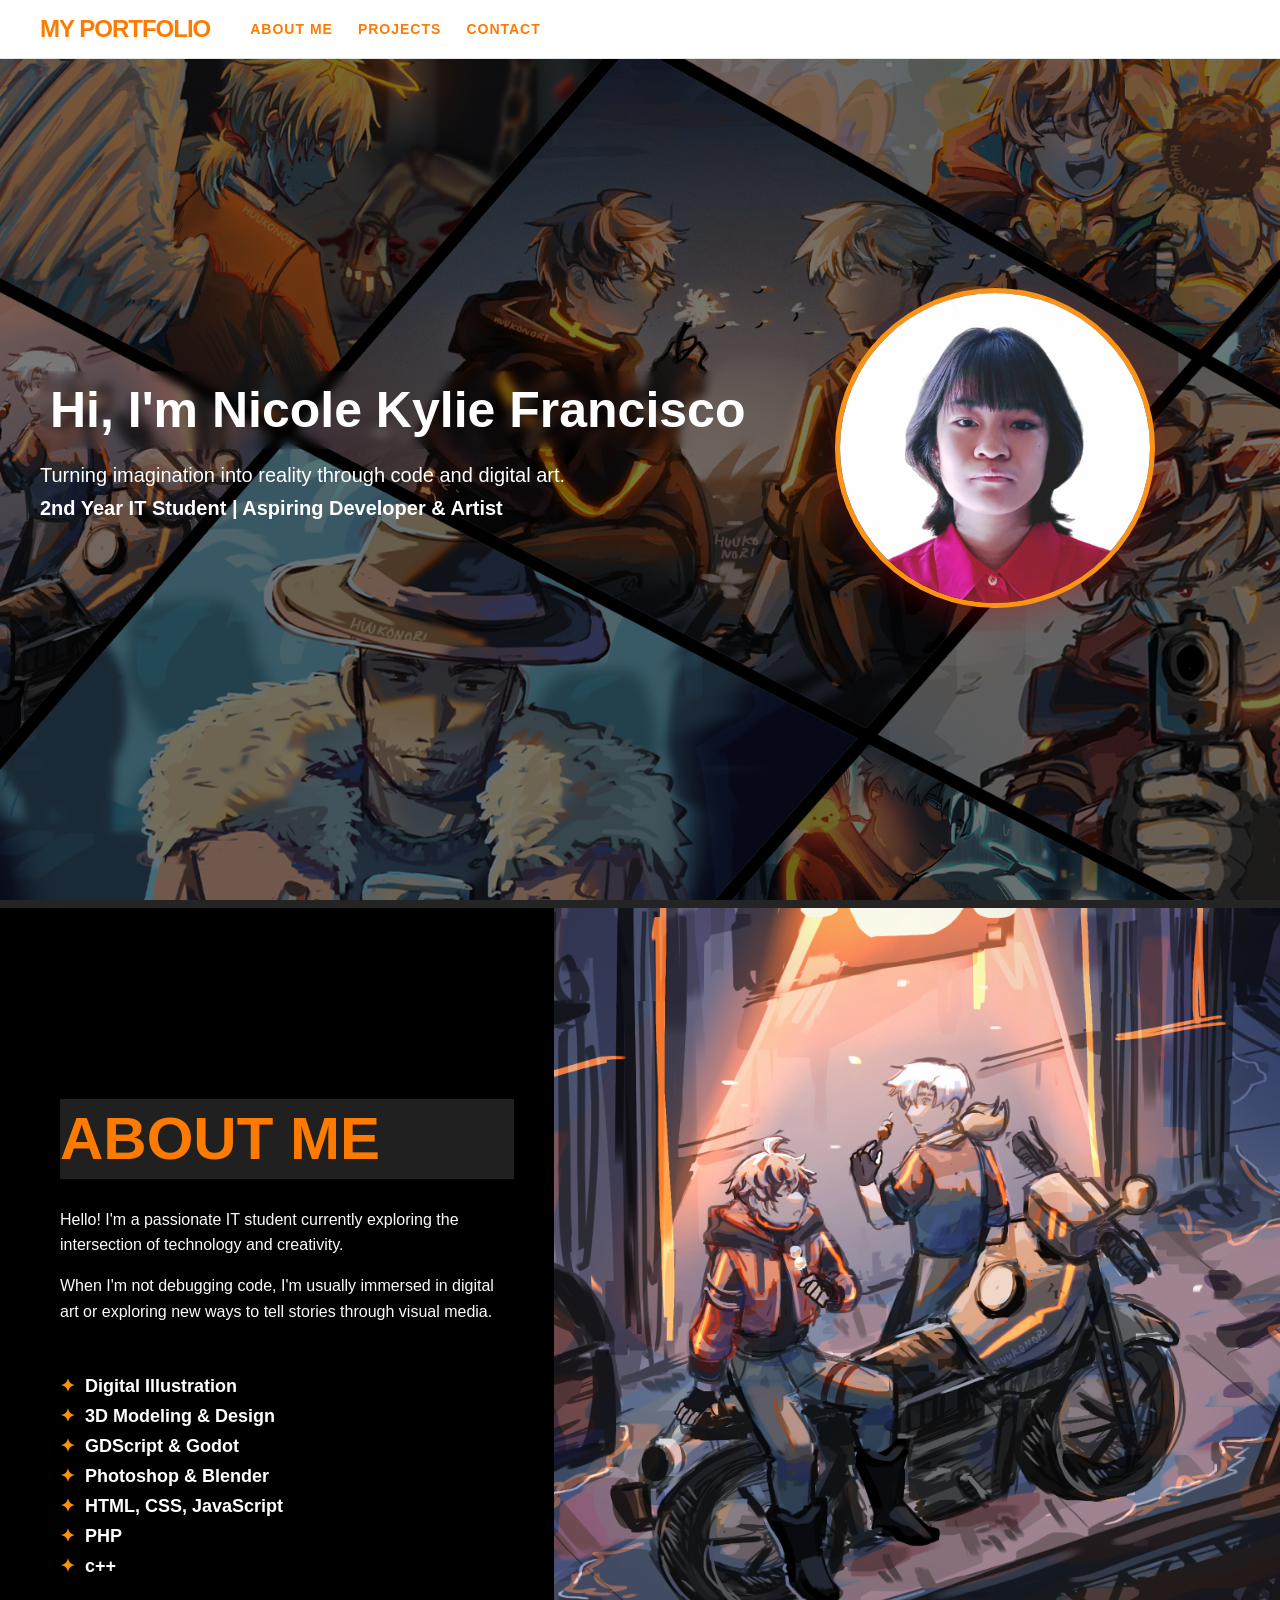
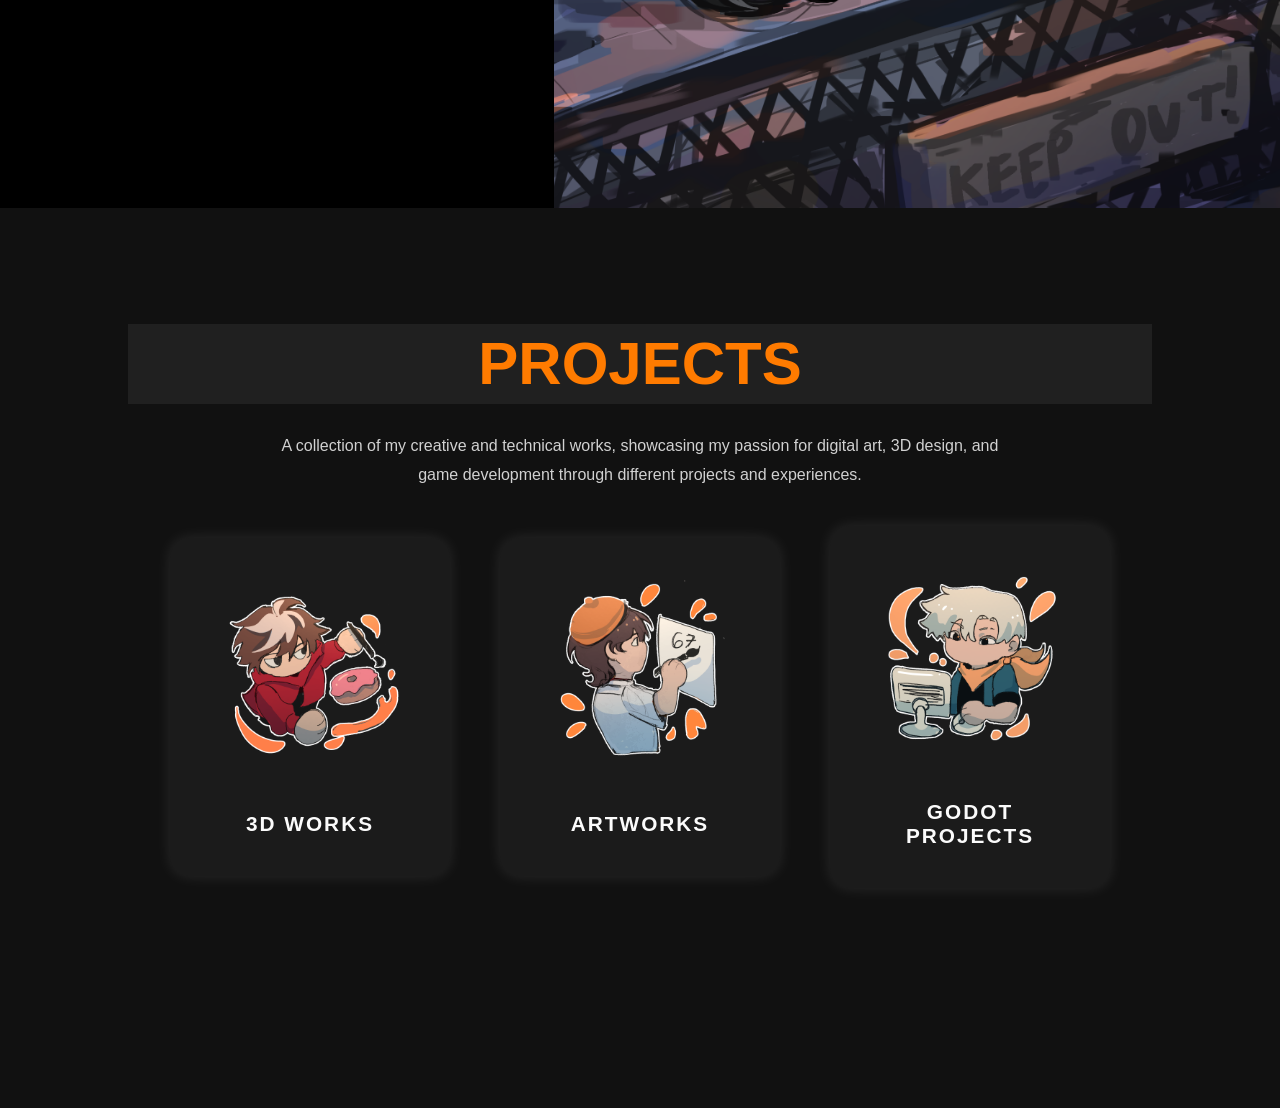
==== index.html @ b6c9aba7 "inital commit" ====
<!DOCTYPE html>
<html lang="en">
<head>
    <meta charset="UTF-8" />
    <meta name="viewport" content="width=device-width, initial-scale=1.0" />
      <link rel="stylesheet" href="design.css">
       <link rel="stylesheet" href="designMobile.css">
      
    <title>Portfolio - Nicole Kylie</title>

   
</head>
<body>

    <!-- Navigation Bar -->
<nav class="navbar">
    <div class="nav-container">
        <div class="logo"><a href = "#hero"> My Portfolio</a></div>

        <ul class="nav-links">
            <li><a href="#about">About Me</a></li>
            <li><a href="#projects">Projects</a></li>
            <li><a href="#contact">Contact</a></li>
        </ul>
    </div>
</nav>
    
    <!-- Hero Section -->
    <section class="full-section hero" id = "hero">
        <div class="container hero-container">
            <div class="hero-text">
                <h1>Hi, I'm Nicole Kylie Francisco</h1>
                <p>Turning imagination into reality through code and digital art.</p>
                <p class="tagline">2nd Year IT Student | Aspiring Developer & Artist</p>
            </div>
            <div class="hero-image">
                <img src="hero section and about me images/me.jpg" alt="Profile Photo">
            </div>
        </div>
    </section>
    <hr>
    <hr>
    <hr>
    <hr>
    

    <!-- About Me Section -->
   <section id="about" class="about-section">
    <div class="about-left">
        <div class="about-content">
            <h1>ABOUT ME</h1>
            <br>

             <div class="bio-text">
                <p>Hello! I'm a passionate IT student currently exploring the intersection of technology and creativity.</p>
                <p>When I'm not debugging code, I'm usually immersed in digital art or exploring new ways to tell stories through visual media.</p>
            </div>
            <br>
            <br>
            <ul class="skills-list">
                <li>Digital Illustration</li>
                <li>3D Modeling & Design</li>
                <li>GDScript & Godot</li>
                <li>Photoshop & Blender</li>
                <li>HTML, CSS, JavaScript</li>
                <li>PHP</li>
                <li>c++</li>
            </ul>
            
           
        </div>
    </div>
    <div class="about-right">
        <!-- Replace with your actual image path -->
        <img src="hero section and about me images/illus.png" alt ="About Me Illustration">
    </div>
</section>

<!-- Projects Section -->
<section id="projects" class="projects-section">
    <br><br>
    <h1 class="projects-title">PROJECTS</h1>
    <br>


     <p class="projects-description">
    A collection of my creative and technical works, showcasing my passion for 
    digital art, 3D design, and game development through different projects and experiences.
    </p>
    <br><br>

   

    <div class="projects-container">

    <a href="3dworks.html" class="project-link" target="_blank">
        <div class="project-card">
            <img src="projects_icon/icon2.png" alt="Illustrations Icon">
            <h3>3D WORKS</h3>
        </div>
    </a>

    <a href="illustrations.html" class="project-link" target="_blank">
        <div class="project-card">
            <img src="projects_icon/icon1.png" alt="3D Works Icon">
            <h3>ARTWORKS</h3>
        </div>
    </a>

    <a href="godotProjects.html" class="project-link" target="_blank">
        <div class="project-card">
            <img src="projects_icon/icon3.png" alt="Godot Projects Icon">
            <h3>GODOT PROJECTS</h3>
        </div>
    </a>

</div>
    </div>
</section>

</body>
</html>
---- design.css ----
*{
            margin: 0;
            padding: 0;
            box-sizing: border-box;
            font-family: Arial, sans-serif;
        }

        html{
            scroll-behavior: smooth;
        }

       body{
    opacity: 0;
    animation: pageFade 1.5s ease forwards;
    }

        @keyframes pageFade{
            from{
                opacity: 0;
            }

            to{
                opacity: 1;
            }
}
    


        hr{
            height: 2px;
            border: none;
            background-color: rgb(36, 36, 36);
        }


        /* Shared Section Styles */
        .full-section {
    min-height: 100vh; /* Changed from height: 100vh */
    display: flex;
    justify-content: center;
    align-items: center;
    padding: 80px 40px; /* Increased top/bottom padding */
}

        .container {
            display: flex;
            align-items: center;
            gap: 80px; /* Increased gap for better spacing */
            max-width: 1200px;
            width: 100%;
        }

        /* Hero Specific */
        .hero {
            background-image: url('hero\ section\ and\ about\ me\ images/COLLAGE.png');
            background-size: cover;
            background-position: center;
            background-repeat: no-repeat;
        }

        .hero-text h1 {
            font-size: 50px;
            margin-bottom: 15px;
            padding: 10px;
            border-radius: 10px;
            backdrop-filter: blur(5px);
            display: inline-block;
            color: #ffffff;
        }

        .hero-text p {
            font-size: 20px;
            margin-bottom: 10px;
            color: #ffffff;
        }

        .tagline {
            font-weight: bold;
            color: #ffffff;
        }

        .hero-image img {
            width: 320px;
            height: 320px;
            border-radius: 50%;
            object-fit: cover;
            border: 5px solid #fb9416; /* Changed from white to red */
            box-shadow: 0 10px 30px rgba(206, 12, 12, 0.3); /* Optional: added a slight red glow */
        }


    





        /* About Section Specific */
/* About Section Layout */
.about-section {
    display: flex;
    min-height: 100vh;
    width: 100%;
    background-color: #000000; /* Solid background for left side */
    overflow: hidden;
}
.about-left {
    flex: 1;
    display: flex;
    align-items: center;
    /* Change justify-content from flex-end to flex-start to move it left */
    justify-content: flex-start; 
    /* Adjust padding-left to control exactly how close to the edge it sits */
    padding-left: 60px; 
    padding-right: 40px;
}
.about-content {
    /* Ensuring the container doesn't force itself into the center */
    max-width: 600px;
    width: 100%;
    margin-left: 0; 
    text-align: left;
}
.about-right {
    flex: 1.6;
}

.about-right img {
    width: 100%;
    height: 100%;
    object-fit: cover; /* This makes it fill the half-screen like the reference */
    display: block;
}

/* Typography to match Reference */
.about-content h1 {
    font-size: 60px;
    font-weight: 900;
    line-height: 1;
    color: #ff7b00; 
    text-transform: uppercase;
    margin-bottom: 10px;
    padding-top: 10px;
    padding-bottom: 10px;
    background-color: #202020;

}

.skills-list {
    list-style: none;
    padding-left: 0; 
    margin-bottom: 40px;
}

.skills-list li {
    font-size: 18px;
    font-weight: bold;
    margin-bottom: 8px;
    display: flex;
    align-items: center;
    color: white;
}

.skills-list li::before {
    content: "✦"; /* Matching the star/plus icon in the reference */
    margin-right: 10px;
    color: rgb(252, 147, 0);
}

.bio-text p {
    font-size: 16px;
    line-height: 1.6;
    color: #fbfbfb;
    margin-bottom: 15px;
}




       /* NAVBAR */
/* ===== MODERN NAVBAR DESIGN ===== */
/* ===== UPDATED MODERN NAVBAR DESIGN ===== */
.navbar {
    position: fixed;
    top: 0;
    left: 0;
    width: 100%;
    z-index: 1000;
    background: #ffffff; /* Solid white like the reference */
    border-bottom: 1px solid rgba(0, 0, 0, 0.1);
}

/* container */
.nav-container {
    display: flex;
    justify-content: flex-start; /* Aligns everything to the left */
    align-items: center;
    padding: 15px 40px; /* Slimmer height */
    gap: 40px; /* Space between logo and first link */
}

/* logo */
.logo {
    font-size: 24px;
    font-weight: 900;
    color: #ff7b00; /* Orange/Coral tone from reference */
    text-transform: uppercase;
    letter-spacing: -1px;
    text-decoration: none;
}

.logo a{
    font-size: 24px;
    font-weight: 900;
    color: #ff7b00; /* Orange/Coral tone from reference */
    text-transform: uppercase;
    letter-spacing: -1px;
    text-decoration: none;
}

/* Remove the red underline from your old logo style */
.logo::after {
    display: none;
}

/* nav links wrapper */
.nav-links {
    list-style: none;
    display: flex;
    gap: 25px; /* Tighter gap between links */
}

/* link style */
.nav-links li a {
    text-decoration: none;
    color: #ff7b00; /* Matching the logo color */
    font-weight: 700;
    font-size: 14px;
    text-transform: uppercase; /* All caps is key for this look */
    letter-spacing: 1px;
    transition: 0.2s ease;
    padding: 5px 0;
    position: relative;
}


/* Hover effect: Simple solid underline */
.nav-links li a:hover {
    color: #ff7b00; /* Slightly darker on hover */
    background: none; /* Removed the bubble background */
    transform: none;
}

/* Updated underline effect to match the "PORTFOLIO" style */
.nav-links li a::after {
    content: "";
    position: absolute;
    left: 0;
    bottom: -2px;
    width: 0%;
    height: 2px;
    background: #ff7b00;
    transition: 0.3s ease;
}

.nav-links li a:hover::after {
    width: 100%; /* Spans the full width of the word */
}

/* Optional: Active class if you want one link to stay underlined */
.nav-links li a.active::after {
    width: 100%;
}


/* projects
/* ================= PROJECTS SECTION ================= */

.projects-section{
    width: 100%;
    min-height: 100vh;
    background: #111;
    color: rgb(240, 141, 2);
    padding: 80px 10%;
    text-align: center;
}

.projects-title{
   font-size: 60px;
    font-weight: 900;
    line-height: 1;
    color: #ff7b00; 
    text-transform: uppercase;
    margin-bottom: 10px;
    padding-top: 10px;
    padding-bottom: 10px;
    background-color: #202020;
}

.projects-container{
    display: flex;
    justify-content: center;
    align-items: center;
    gap: 50px;
    flex-wrap: wrap;
}

.project-card{
    background: #1b1b1b;
    padding: 40px 30px;
    border-radius: 20px;
    width: 280px;
    transition: 0.3s ease;
    box-shadow: 0 0 15px rgba(255, 255, 255, 0.1);
}

.project-card:hover{
    transform: translateY(-10px);
    box-shadow: 0 0 25px rgba(255, 179, 66, 5);
}

.project-card img{
    width: 180px;
    height: 180px;
    object-fit: contain;
    margin-bottom: 50px;
}

.project-card h3{
    font-size: 1.3rem;
    letter-spacing: 2px;
    color: #fbfbfb;
}

.projects-description{
    width: 70%;
    margin: auto;
    text-align: center;
    color: #d1d1d1;
    font-size: 1rem;
    line-height: 1.8;
}
.project-link{
    text-decoration: none;
    color: white;
    position: relative;
    display: block;
}

/* underline animation */
.project-link::after{
    content: "";
    position: absolute;
    left: 50%;
    bottom: -10px;
    transform: translateX(-50%);
    width: 0%;
    height: 3px;
    background: #ff7b00;
    transition: 0.3s ease;
    border-radius: 10px;
}

/* hover effect */
.project-link:hover::after{
    width: 80%;
}

/* card animation */
.project-link:hover .project-card{
    transform: translateY(-10px);
    box-shadow: 0 0 25px rgba(255, 179, 66, 0.5);
}



/* ================= GALLERY SECTION ================= */

.gallery-section{
    width: 100%;
    padding: 80px 10%;
    background: #0f0f0f;
    text-align: center;
}

.gallery-section h4{
     font-size: 20px;
    font-weight: 900;
    line-height: 1;
    color: #ffe736; 
    text-transform: uppercase;
    margin-bottom: 10px;
    padding-top: 10px;
    padding-bottom: 10px;
    background-color: #202020;
}

.gallery-section p{
font-size: 16px;
    line-height: 1.6;
    color: #fbfbfb;
    margin-bottom: 15px;
}



/* GRID (4 columns) */
.gallery-container{
    display: grid;
    grid-template-columns: repeat(4, 1fr);
    gap: 15px;
}

/* IMAGE BOX */
.gallery-item{
    display: block;
    overflow: hidden;
    border-radius: 10px;
}

/* FIX IMAGE SIZE WITHOUT STRETCHING */
.gallery-item img{
    width: 100%;
    height: 400px;         /* fixed height = uniform look */
    object-fit: cover;     /* prevents stretching */
    transition: 0.3s ease;
}

/* HOVER EFFECT */
.gallery-item:hover img{
    transform: scale(1.05);
}


/* ================= 3D GALLERY SECTION ================= */

.gallery3d-section{
    width: 100%;
    padding: 80px 10%;
    background: #0f0f0f;
    text-align: center;
}



/* GRID (2 columns per row) */
.gallery3d-container{
    display: grid;
    grid-template-columns: repeat(2, 1fr);
    gap: 20px;
}

/* IMAGE BOX */
.gallery3d-item{
    display: block;
    overflow: hidden;
    border-radius: 10px;
}

/* FIX IMAGE SIZE WITHOUT STRETCHING */
.gallery3d-item img{
    width: 100%;
    height: 400px;         /* uniform height */
    object-fit: cover;     /* prevents distortion */
    transition: 0.3s ease;
}

/* HOVER EFFECT */
.gallery3d-item:hover img{
    transform: scale(1.05);
}








/* ================= GAME GALLERY SECTION ================= */

.game-gallery-section {
    width: 100%;
    padding: 80px 10%;
    background: #0f0f0f;
    text-align: center;
}

/* GRID (3 columns per row) */
.game-gallery-container {
    display: grid;
    grid-template-columns: repeat(3, 1fr); /* This makes it 3 per row */
    gap: 30px;
}

/* IMAGE BOX & CARD */
.game-gallery-item {
    background: #1b1b1b; /* Dark card background */
    border-radius: 15px;
    overflow: hidden;
    transition: 0.3s ease;
    border: 1px solid #737373;
}

.game-gallery-item img {
    width: 100%;
    height: 250px;       /* Adjusted height for 3-column layout */
    object-fit: cover;
    transition: 0.3s ease;
    display: block;
}

/* INFO AREA */
.gallery-info {
    padding: 20px;
}

.gallery-info h4 {
    font-size: 18px;
    font-weight: 900;
    color: #ff7b00; /* Matching your orange theme */
    text-transform: uppercase;
    margin-bottom: 8px;
    letter-spacing: 1px;
}

.gallery-info p {
    font-size: 14px;
    line-height: 1.5;
    color: #d1d1d1;
    margin: 0;
}

/* HOVER EFFECTS */
.game-gallery-item:hover {
    transform: translateY(-10px);
    box-shadow: 0 10px 30px rgba(255, 123, 0, 0.2);
    border-color: #ff7b00;
}

.game-gallery-item:hover img {
    transform: scale(1.05);
}



.responsive-video {
    width: 100%;
    max-width: 1080px;
    height: auto;
    display: block;
    margin: 0 auto;
    border-radius: 15px;
    /* Combined shorthand: width | style | color */
    border: 10px solid #373737; 
}
---- designMobile.css ----
@media (max-width: 900px) {
    .hero-image img {
         width: 150px;
            height: 150px;
            border-radius: 50%;
            object-fit: cover;
            border: 5px solid #fb9416; /* Changed from white to red */
            box-shadow: 0 10px 30px rgba(206, 12, 12, 0.3); /* Optional: added a slight red glow */
    }}

    

@media (max-width: 900px) {

    .about-section {
        flex-direction: column;
    }

    /* IMAGE ON TOP */
    .about-right {
        order: 1;
        width: 100%;
        height: 40vh;
    }

    .about-right img {
        width: 100%;
        height: 100%;
        object-fit: cover;
    }

    /* TEXT BELOW IMAGE */
    .about-left {
        order: 2;
        padding: 20px;
        display: flex;
        justify-content: center;
    }

    /* FORCE GRID */
    .about-content {
        display: grid !important;
        grid-template-columns: 1fr 1fr;
        grid-template-areas:
            "title title"
            "desc skills";
        gap: 20px;
        width: 100%;
    }

    /* TITLE FULL WIDTH */
    .about-content h1 {
        grid-area: title;
        font-size: 28px;
        text-align: center;
        margin: 0;
    }

    /* FORCE BIO LEFT */
    .bio-text {
        grid-area: desc;
        width: 100%;
    }

    /* FORCE SKILLS RIGHT */
    .skills-list {
        grid-area: skills;
        width: 100%;
    }

    .bio-text p {
        font-size: 14px;
    }

    .skills-list li {
        font-size: 14px;
    }
}

/* EXTRA SMALL FIX */
@media (max-width: 480px) {

    .about-content {
        grid-template-columns: 1fr 1fr;
        gap: 12px;
    }

    .about-right {
        height: 35vh;
    }
}

    /* mobile adjustment */
@media (max-width: 768px){
    .navbar{
        height: 90px;
    }

    body{
        padding-top: 90px;
    }
}

        @media(max-width: 768px){
            .full-section {
                height: auto;
                padding: 80px 20px;
            }

            .container {
                flex-direction: column-reverse;
                text-align: center;
                gap: 40px;
            }

            .hero-container {
                flex-direction: column-reverse;
            }

            .about-container {
                flex-direction: column; /* Image on top for about section mobile */
            }

            .hero-text h1 { font-size: 38px; }
            .skills-list { grid-template-columns: 1fr; }
 
       }


       

    
@media (max-width: 768px){

      .projects-section{
        padding-top: 10px;
        margin-top: -60px;
    }

    .projects-title{
        margin-top: 10px;
    }


    .projects-container{
        flex-direction: column; /* STACK ITEMS */
        gap: 20px;
    }

    .project-card{
        width: 100%;        /* full width but controlled by padding */
        max-width: 320px;   /* keeps it small */
        padding: 25px 20px;
    }

    .project-card img{
        width: 120px;
        height: 120px;
        margin-bottom: 20px;
    }

    .project-card h3{
        font-size: 1rem;
        letter-spacing: 1px;
    }

    .projects-description{
        width: 100%;
        font-size: 0.9rem;
    }
}

/* extra small phones */
@media (max-width: 480px){

    .project-card{
        max-width: 280px;
        padding: 20px 15px;
    }

    .project-card img{
        width: 100px;
        height: 100px;
    }

    .projects-title{
        font-size: 26px;
    }

    
}

/* ================= RESPONSIVE ================= */

/* Tablet */
@media(max-width: 1024px){

    .nav-container{
        padding: 12px 25px;
        gap: 25px;
    }

    .nav-links{
        gap: 18px;
    }

    .nav-links li a{
        font-size: 13px;
    }
}

/* Mobile */
@media(max-width: 768px){

    .nav-container{
        flex-direction: column;
        justify-content: center;
        align-items: center;
        gap: 12px;
        padding: 12px 15px;
    }

    .logo,
    .logo a{
        font-size: 20px;
        text-align: center;
    }

    .nav-links{
        justify-content: center;
        align-items: center;
        gap: 12px;
        padding: 0;
    }

    .nav-links li a{
        font-size: 11px;
        letter-spacing: 0.5px;
    }
}

/* Small Phones */
@media(max-width: 480px){

    .nav-container{
        padding: 10px;
        gap: 10px;
    }

    .logo,
    .logo a{
        font-size: 18px;
    }

    .nav-links{
        gap: 8px;
    }

    .nav-links li a{
        font-size: 10px;
    }
}


/* RESPONSIVE */
@media(max-width: 1024px){


    .gallery-container{
        grid-template-columns: repeat(3, 1fr);
        gap: 10px;
    }
    .gallery-item img{
        height: 150px;
    }
}

@media(max-width: 600px){
    .gallery3d-container{
        grid-template-columns: 1fr;
    }

     .gallery-section{
        padding-top: 10px;
        margin-top: -60px;
    }
     .gallery3d-section{
        padding-top: 10px;
        margin-top: -60px;
    }

     .game-gallery-section{
        padding-top: 10px;
        margin-top: -60px;
    }
}




/* RESPONSIVE */
@media(max-width: 1100px) {
    .game-gallery-container {
        grid-template-columns: repeat(2, 1fr); /* 2 per row on tablets */
    }
}

@media(max-width: 700px) {
    .game-gallery-container {
        grid-template-columns: 1fr; /* 1 per row on mobile */
    }
}

/* Optional: Adjust padding for mobile screens */
@media (max-width: 768px) {
    .responsive-video {
        width: 95%;        /* Gives a little breathing room on the edges of phones */
    }
}
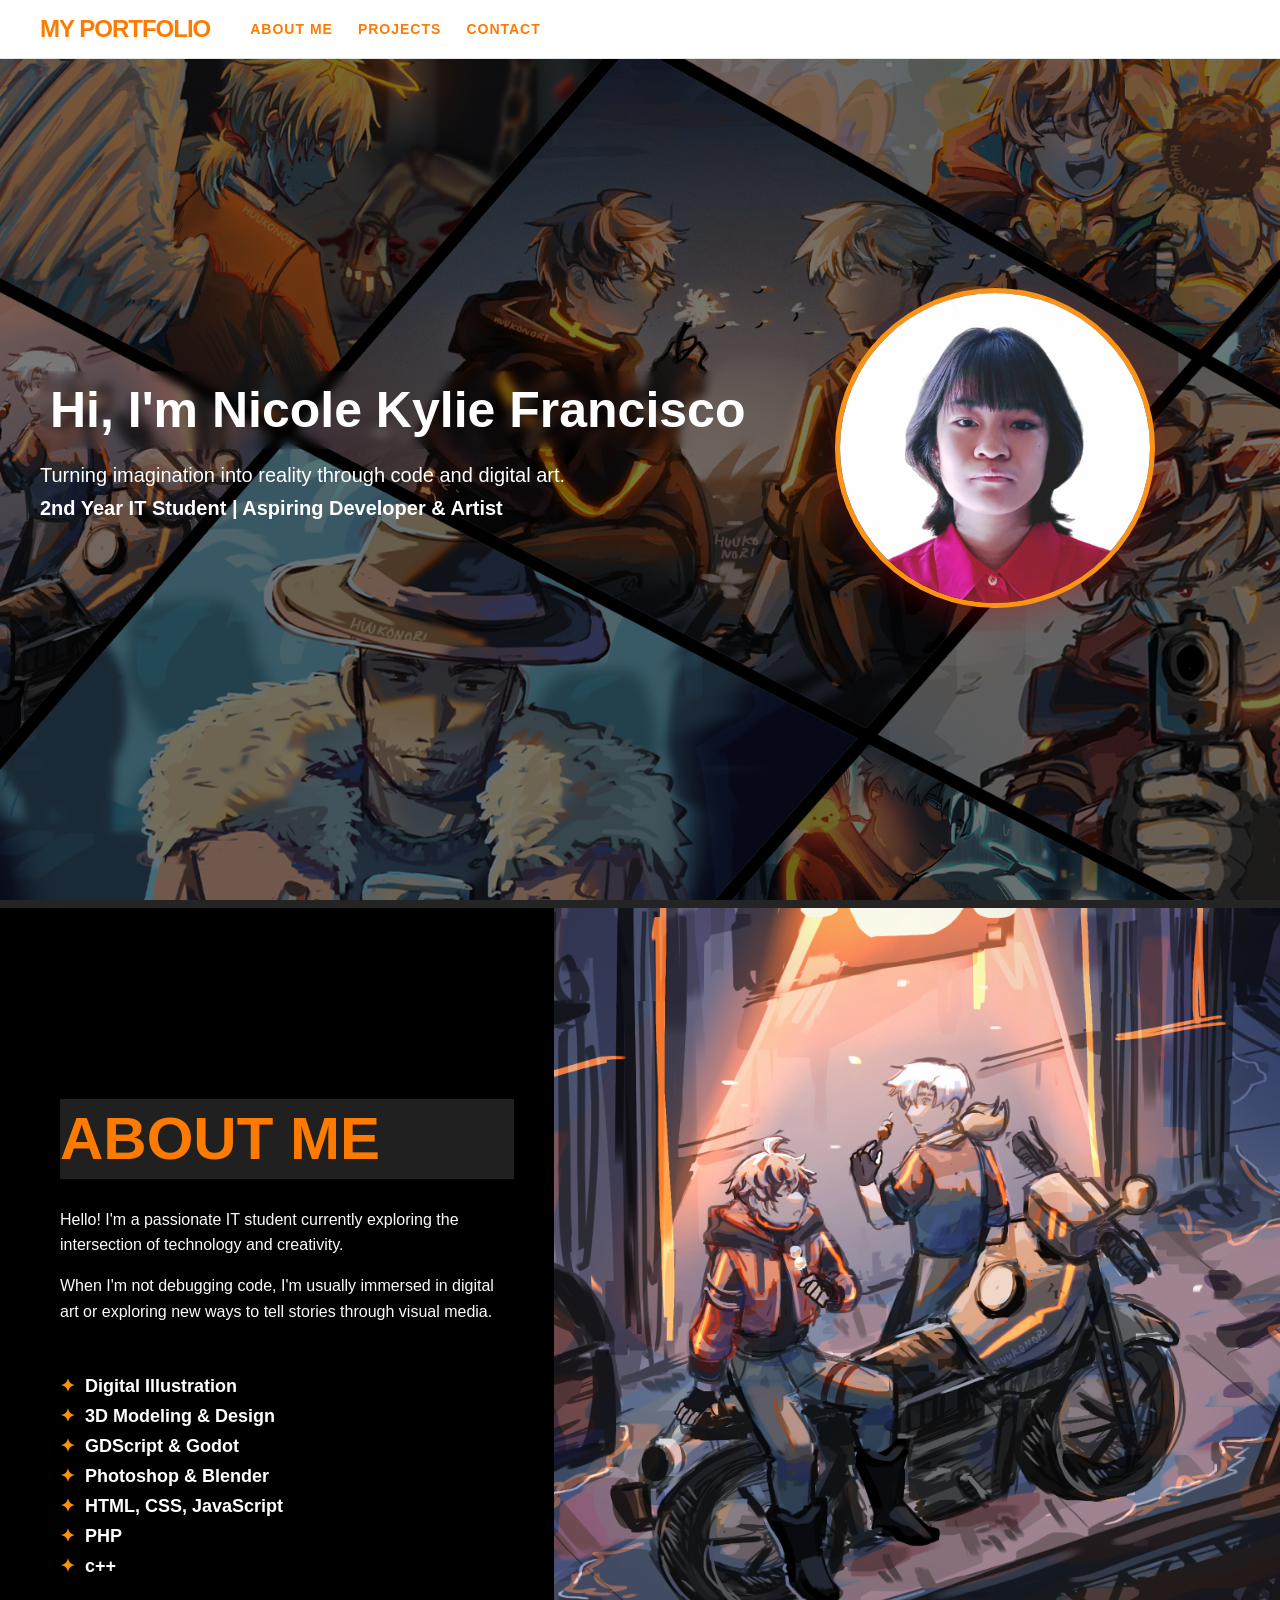
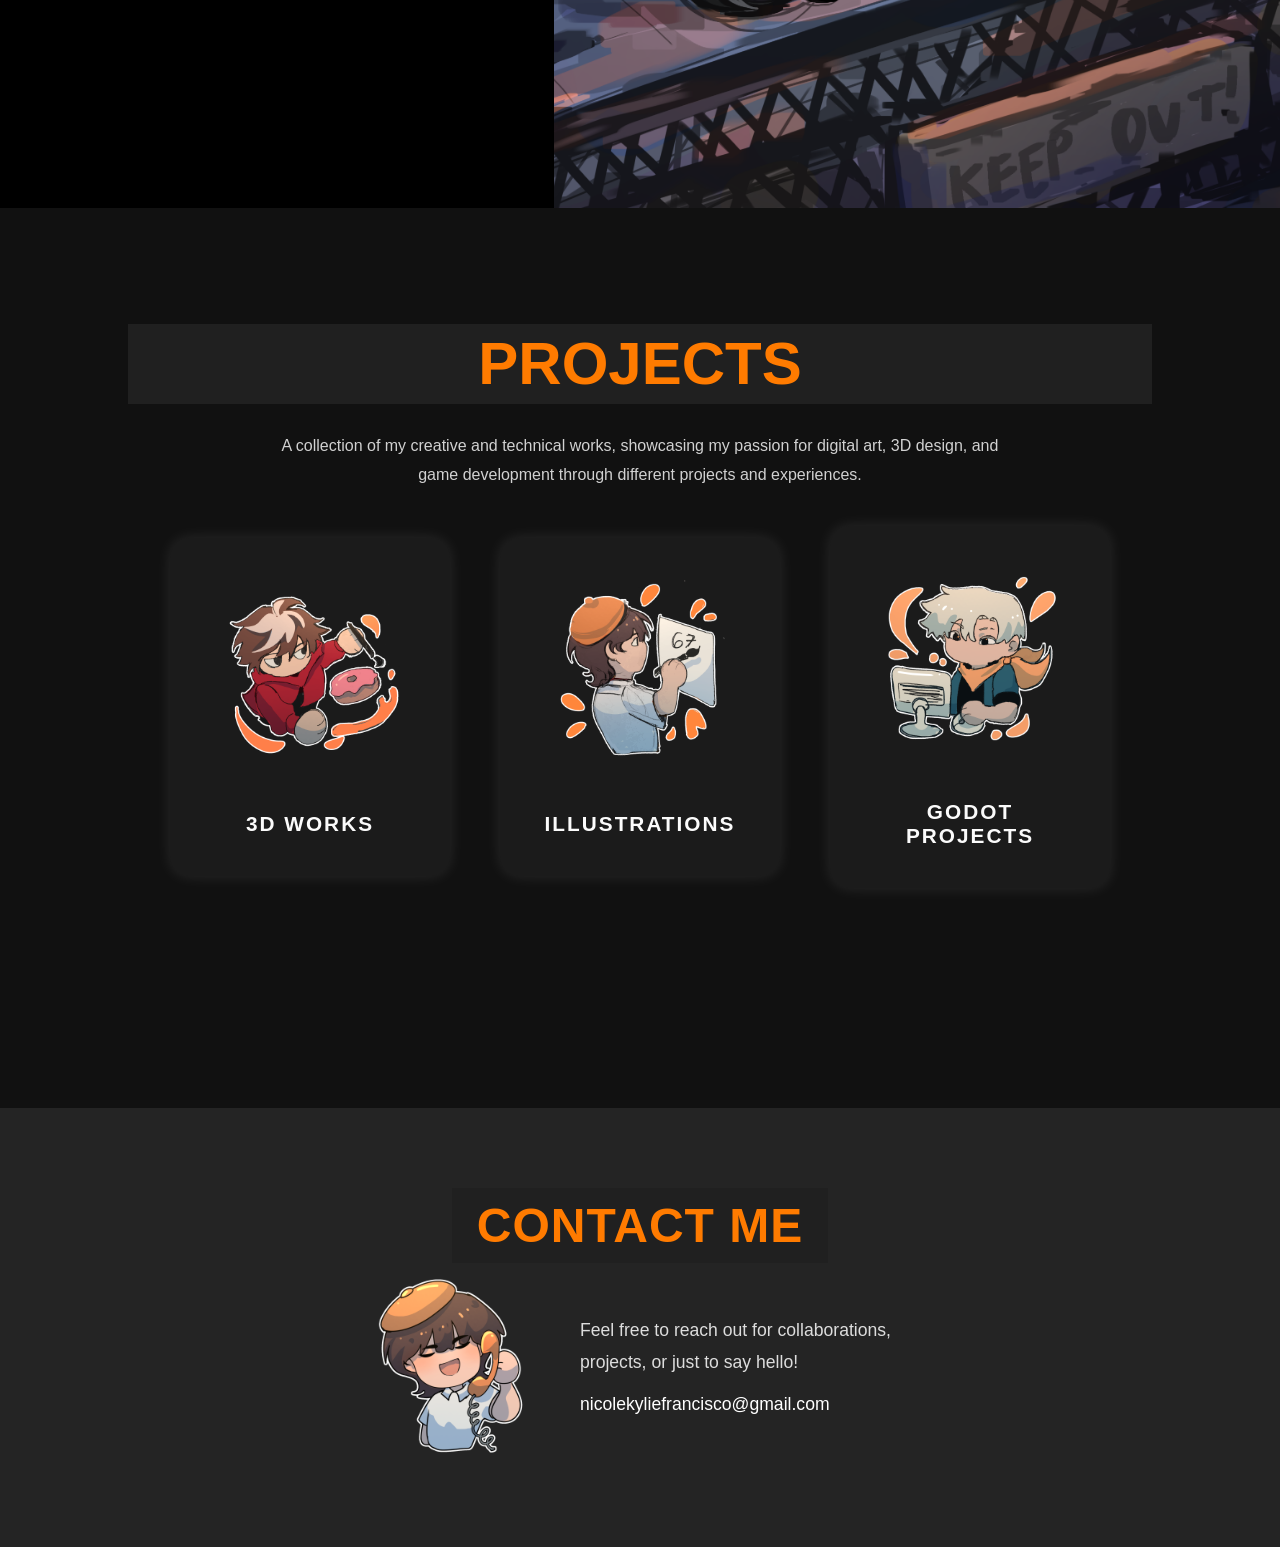
==== commit a962a74d: "inital commit" ====
--- a/index.html
+++ b/index.html
@@ -103,7 +103,7 @@
     <a href="illustrations.html" class="project-link" target="_blank">
         <div class="project-card">
             <img src="projects_icon/icon1.png" alt="3D Works Icon">
-            <h3>ARTWORKS</h3>
+            <h3>ILLUSTRATIONS</h3>
         </div>
     </a>
 
@@ -117,6 +117,39 @@
 </div>
     </div>
 </section>
+<!-- Contact Section -->
+<section id="contact" class="contact-section">
+
+    <div class="contact-wrapper">
+
+        <!-- TOP TITLE -->
+        <h1 class="contact-title">CONTACT ME</h1>
+
+        <!-- ICON + TEXT -->
+        <div class="contact-box">
+
+            <!-- LEFT ICON -->
+            <div class="contact-icon">
+                <img src="hero section and about me images/contact.png" alt="Contact Icon">
+            </div>
+
+            <!-- RIGHT SIDE -->
+            <div class="contact-info">
+                <p>
+                    Feel free to reach out for collaborations, projects,
+                    or just to say hello!
+                </p>
+
+                <a href="mailto:nicolekyliefrancisco@gmail.com">
+                    nicolekyliefrancisco@gmail.com
+                </a>
+            </div>
+
+        </div>
+
+    </div>
+
+</section>
 
 </body>
 </html>
--- a/design.css
+++ b/design.css
@@ -556,3 +556,73 @@
     border: 10px solid #373737; 
 }
 
+
+
+
+
+/* CONTACT SECTION */
+.contact-section{
+    padding: 80px 10%;
+    background: #242424;
+    color: white;
+
+    display: flex;
+    justify-content: center;
+    align-items: center;
+}
+
+/* WRAPPER */
+.contact-wrapper{
+    display: flex;
+    flex-direction: column;
+    align-items: center;
+}
+
+/* TITLE */
+.contact-title{
+    font-size: 3rem;
+    font-weight: 900;
+    color: #ff7b00;
+    text-transform: uppercase;
+    letter-spacing: 1px;
+    background-color: #202020;
+    padding: 10px 25px;
+}
+
+/* CONTACT BOX */
+.contact-box{
+    display: flex;
+    align-items: center;
+    gap: 30px;
+}
+
+/* LEFT ICON */
+.contact-icon img{
+    width: 200px;
+    height: 200px;
+    object-fit: contain;
+}
+
+/* RIGHT TEXT */
+.contact-info{
+    max-width: 350px;
+}
+
+.contact-info p{
+    font-size: 1.1rem;
+    line-height: 1.8;
+    margin-bottom: 15px;
+    color: #ddd;
+}
+
+.contact-info a{
+    color: white;
+    text-decoration: none;
+    font-size: 1.1rem;
+    transition: 0.3s;
+}
+
+.contact-info a:hover{
+    color: #ffbb00;
+}
+
--- a/designMobile.css
+++ b/designMobile.css
@@ -316,4 +316,28 @@
     .responsive-video {
         width: 95%;        /* Gives a little breathing room on the edges of phones */
     }
+}
+
+
+/* RESPONSIVE */
+@media(max-width: 768px){
+
+    .contact-box{
+        flex-direction: column;
+        text-align: center;
+    }
+
+    .contact-icon img{
+        width: 140px;
+        height: 140px;
+    }
+
+    .contact-title{
+        font-size: 2rem;
+    }
+
+    .contact-info p,
+    .contact-info a{
+        font-size: 1rem;
+    }
 }
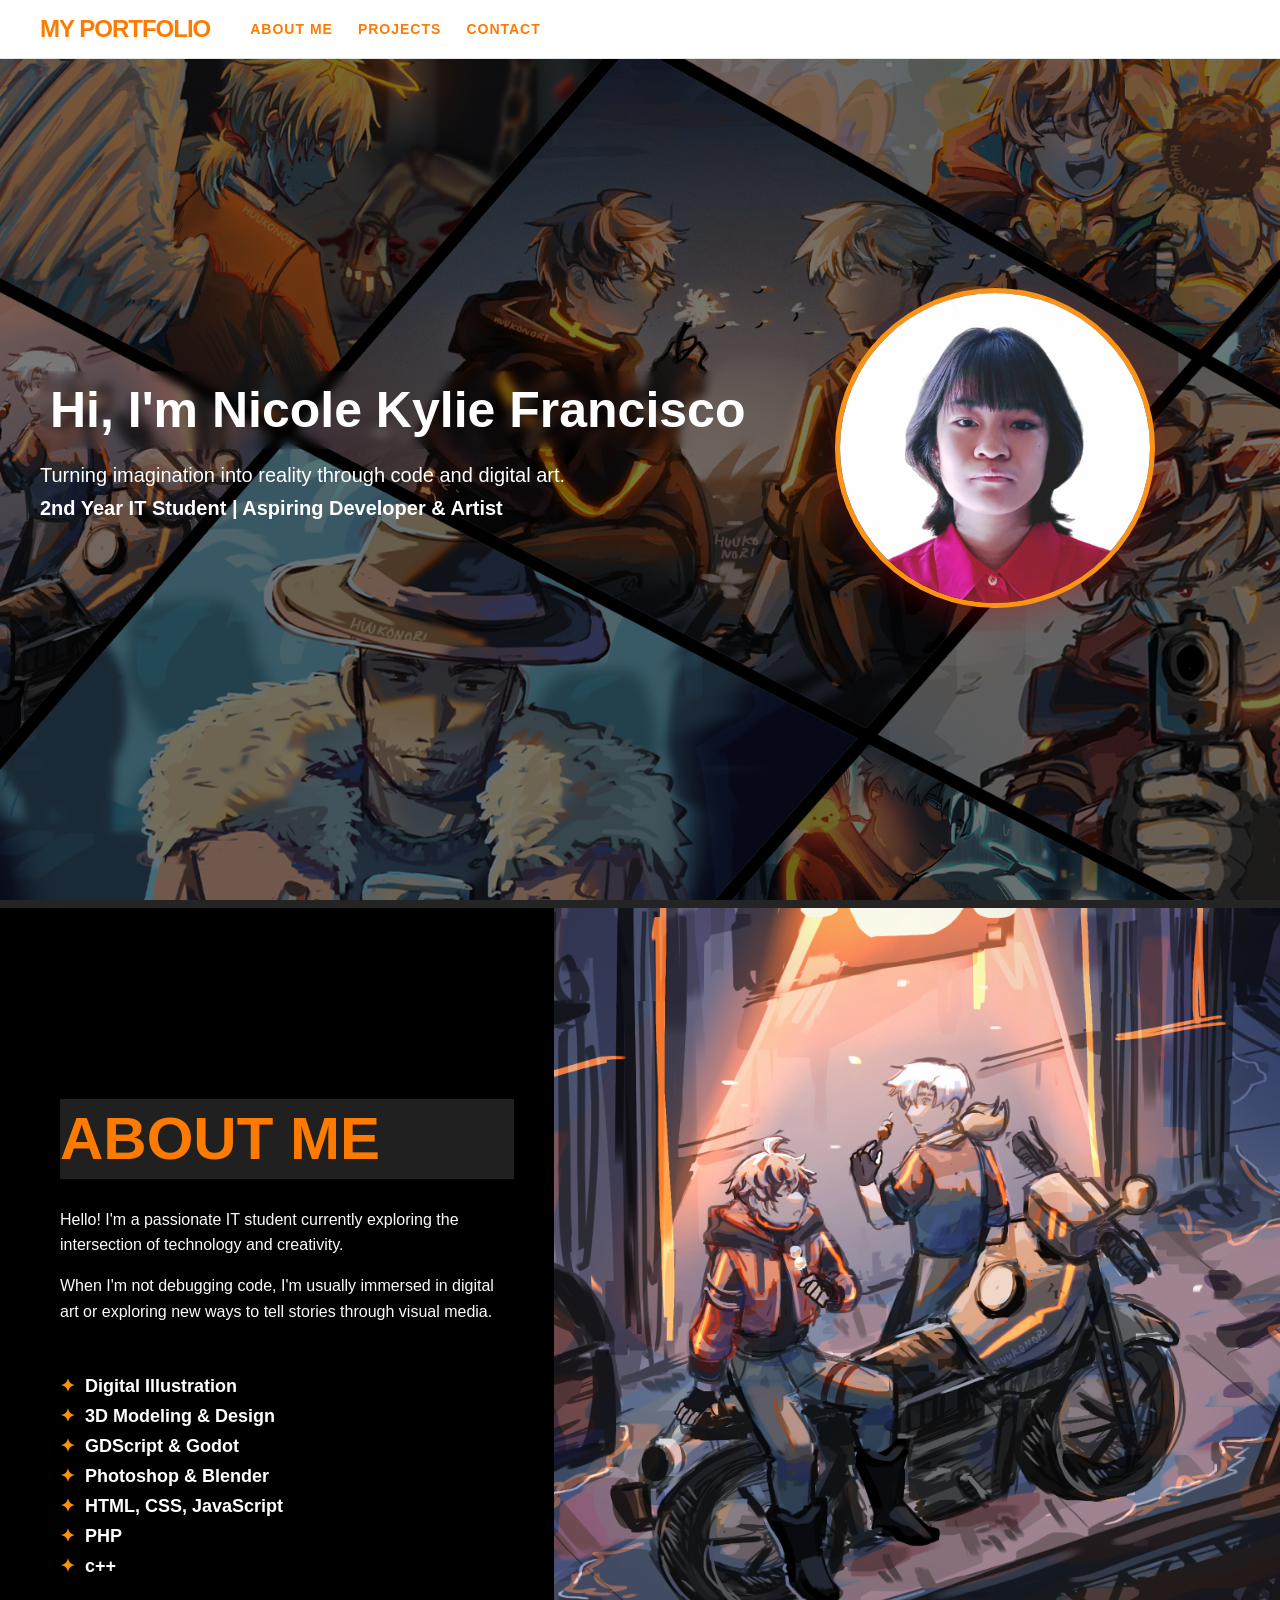
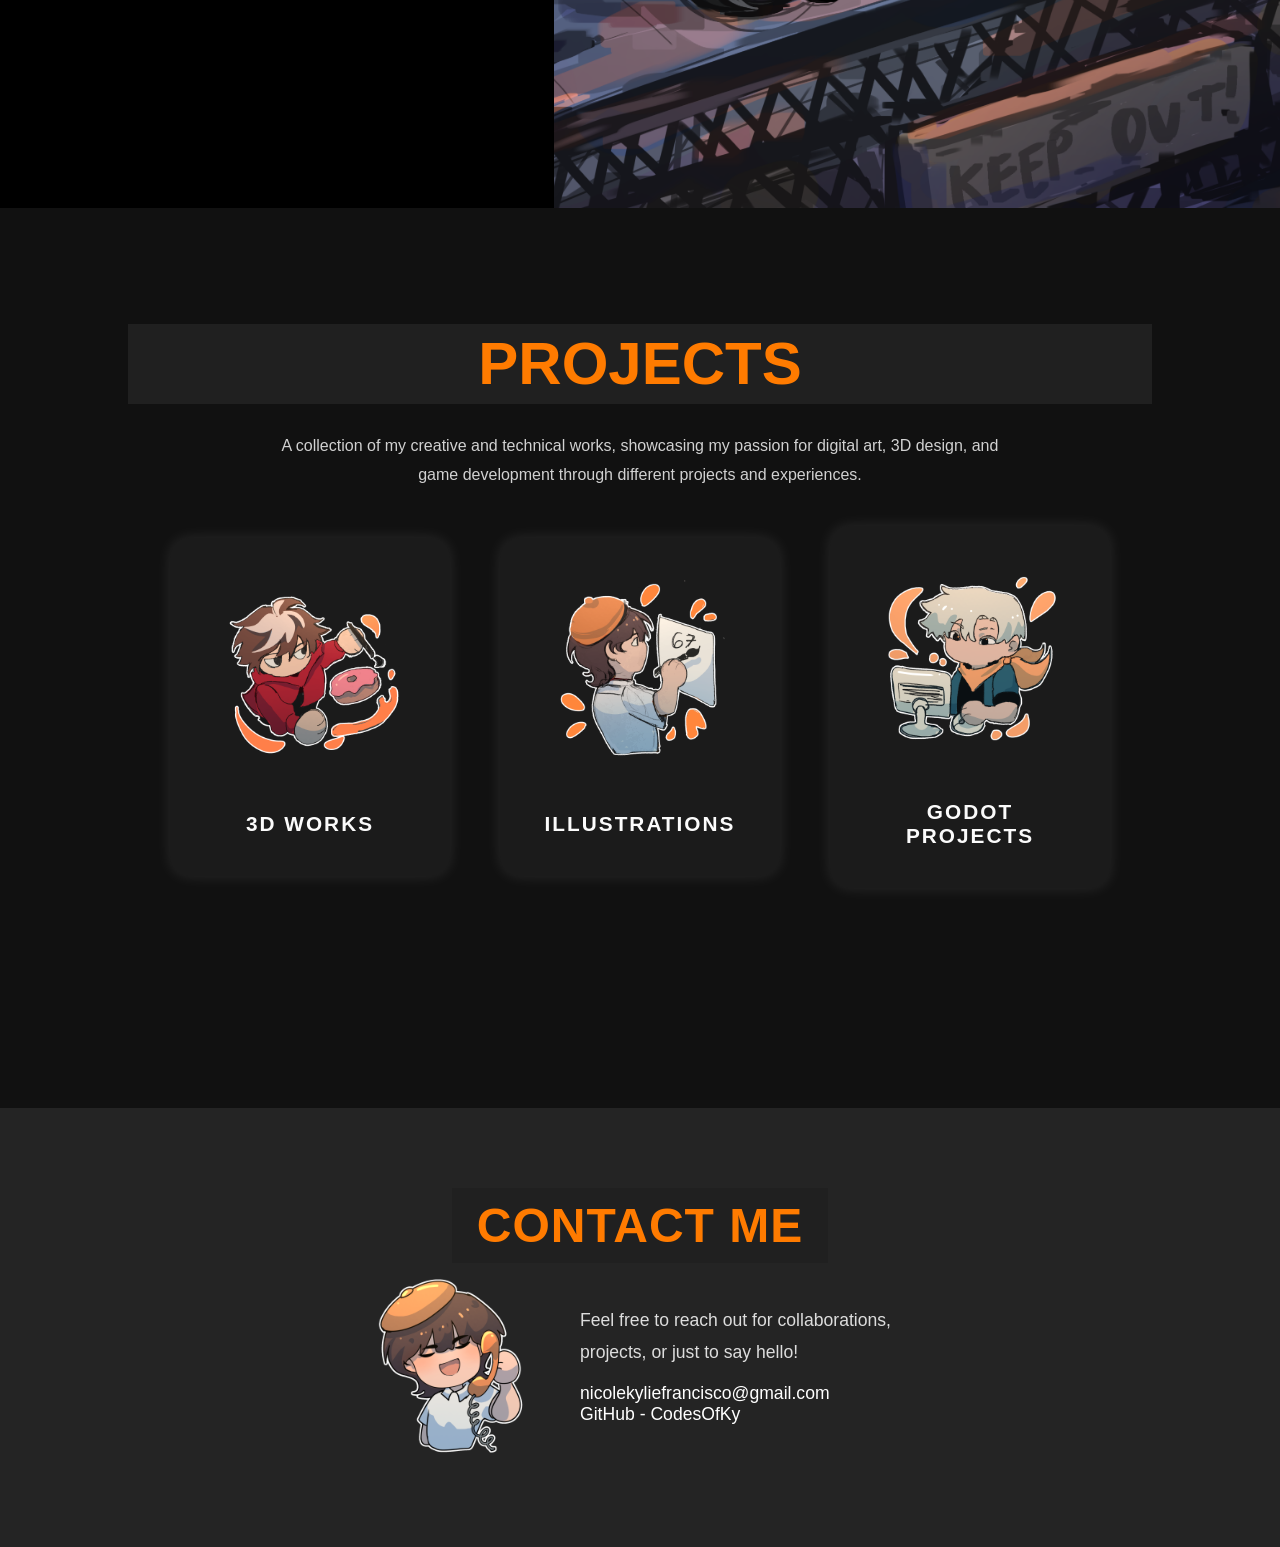
==== commit 77071ab4: "inital commit" ====
--- a/index.html
+++ b/index.html
@@ -143,6 +143,11 @@
                 <a href="mailto:nicolekyliefrancisco@gmail.com">
                     nicolekyliefrancisco@gmail.com
                 </a>
+                <br>
+
+                 <a href="https://github.com/CodesOfKy">
+                    GitHub - CodesOfKy
+                </a>
             </div>
 
         </div>
--- a/designMobile.css
+++ b/designMobile.css
@@ -273,6 +273,13 @@
     .gallery-item img{
         height: 150px;
     }
+
+     .gallery3d-item img{
+        height: 150px;
+    }
+
+
+
 }
 
 @media(max-width: 600px){
@@ -316,7 +323,13 @@
     .responsive-video {
         width: 95%;        /* Gives a little breathing room on the edges of phones */
     }
-}
+
+    .bio-text {
+        font-size: 14px;
+    }
+}
+
+
 
 
 /* RESPONSIVE */
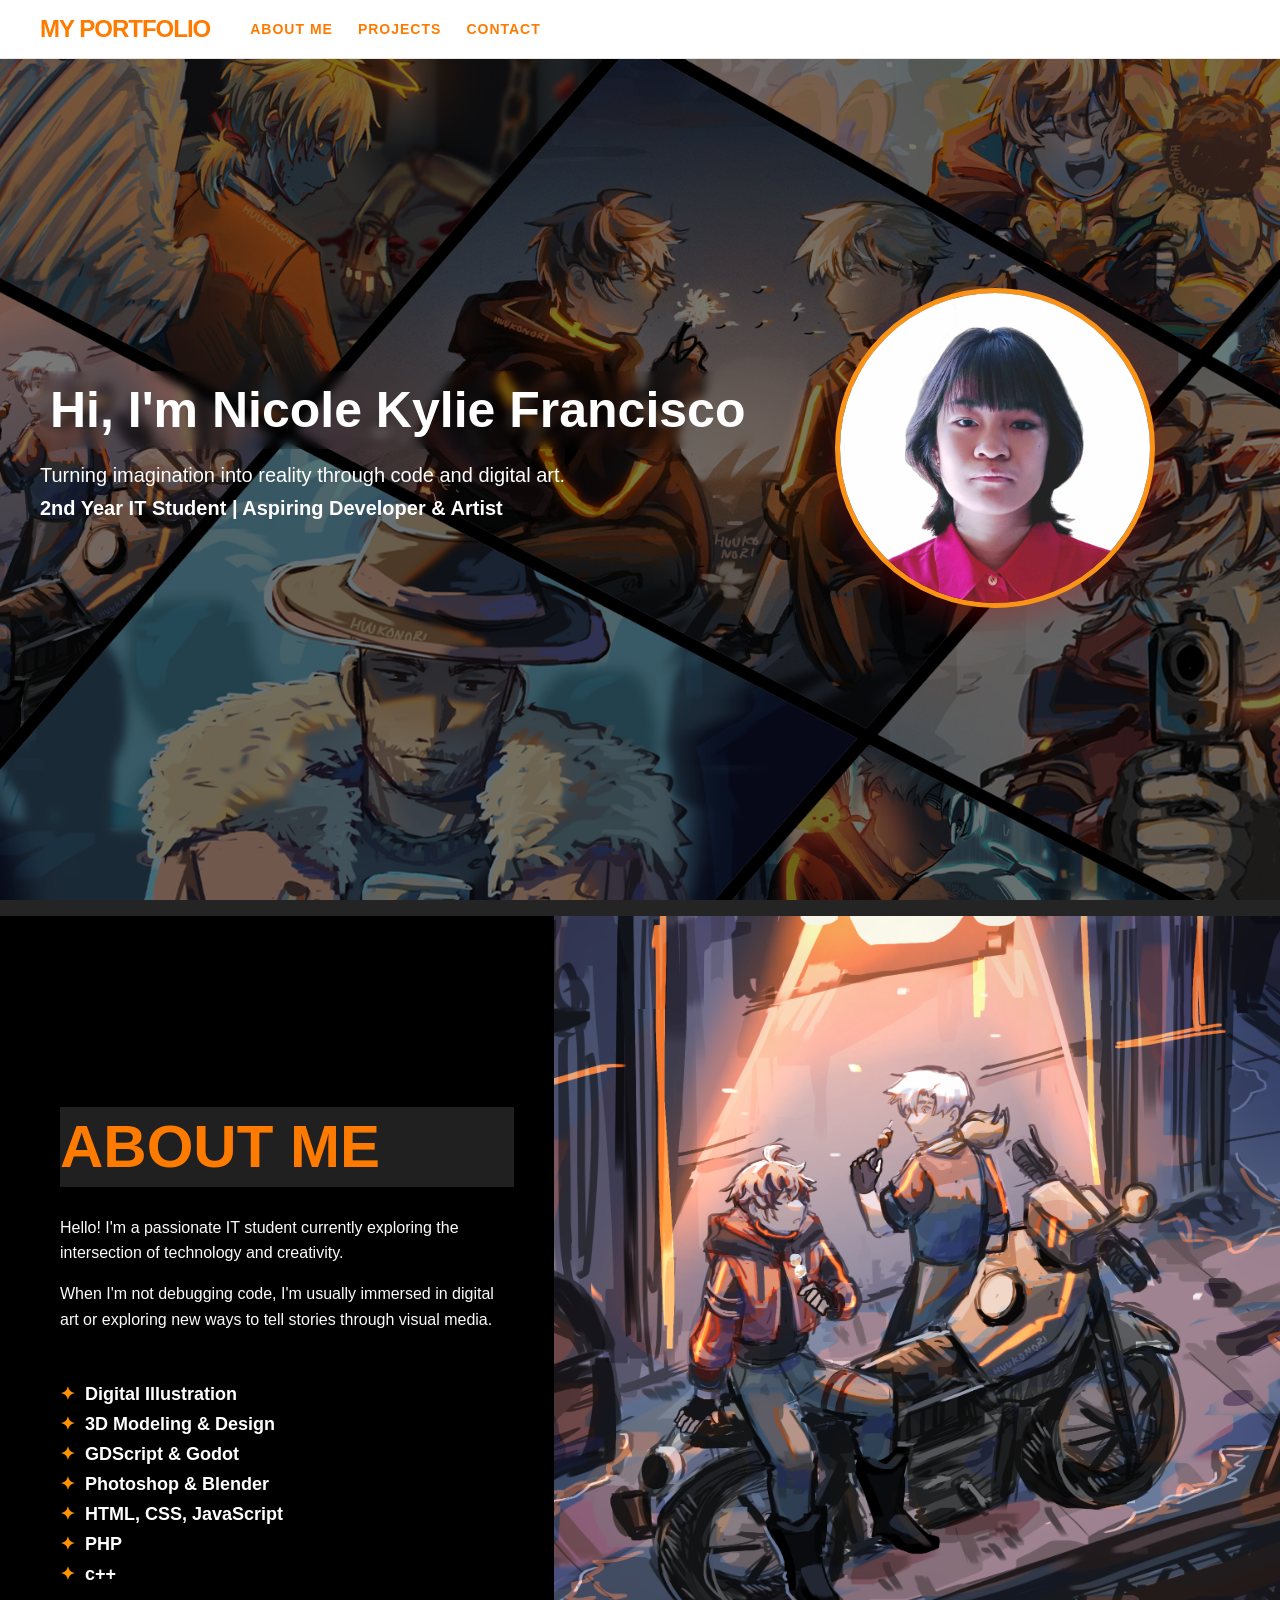
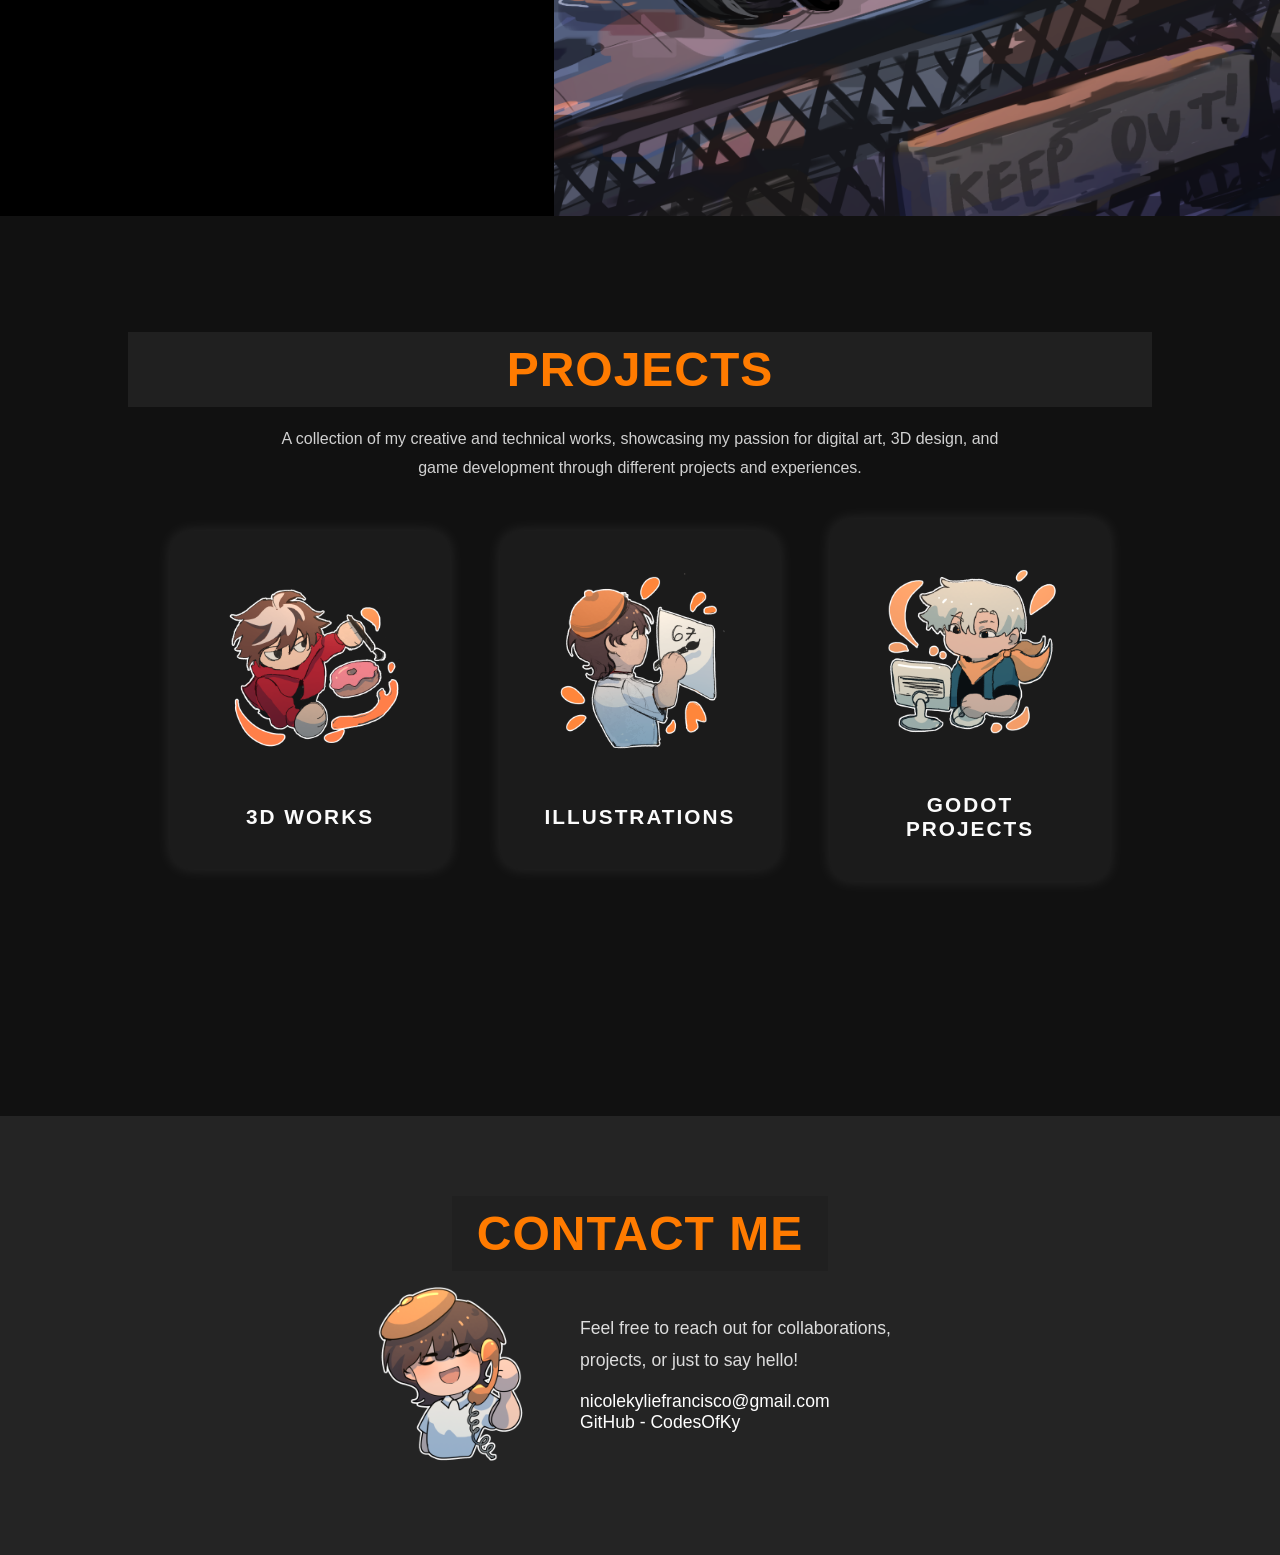
==== commit 55c24982: "inital commit" ====
--- a/index.html
+++ b/index.html
@@ -1,4 +1,5 @@
 <!DOCTYPE html>
+<meta name="viewport" content="width=device-width, initial-scale=1.0, maximum-scale=1.0, user-scalable=no">
 <html lang="en">
 <head>
     <meta charset="UTF-8" />
@@ -42,7 +43,10 @@
     <hr>
     <hr>
     <hr>
-    
+     <hr>
+    <hr>
+    <hr>
+    <hr>
 
     <!-- About Me Section -->
    <section id="about" class="about-section">
@@ -79,7 +83,7 @@
 <!-- Projects Section -->
 <section id="projects" class="projects-section">
     <br><br>
-    <h1 class="projects-title">PROJECTS</h1>
+    <h1 class="projects-title2">PROJECTS</h1>
     <br>
 
 
@@ -93,21 +97,21 @@
 
     <div class="projects-container">
 
-    <a href="3dworks.html" class="project-link" target="_blank">
+    <a href="3dworks.html" class="project-link" >
         <div class="project-card">
             <img src="projects_icon/icon2.png" alt="Illustrations Icon">
             <h3>3D WORKS</h3>
         </div>
     </a>
 
-    <a href="illustrations.html" class="project-link" target="_blank">
+    <a href="illustrations.html" class="project-link" >
         <div class="project-card">
             <img src="projects_icon/icon1.png" alt="3D Works Icon">
             <h3>ILLUSTRATIONS</h3>
         </div>
     </a>
 
-    <a href="godotProjects.html" class="project-link" target="_blank">
+    <a href="godotProjects.html" class="project-link" >
         <div class="project-card">
             <img src="projects_icon/icon3.png" alt="Godot Projects Icon">
             <h3>GODOT PROJECTS</h3>
--- a/design.css
+++ b/design.css
@@ -589,6 +589,17 @@
     padding: 10px 25px;
 }
 
+.projects-title2{
+    font-size: 3rem;
+    font-weight: 900;
+    color: #ff7b00;
+    text-transform: uppercase;
+    letter-spacing: 1px;
+    background-color: #202020;
+    padding: 10px 25px;
+}
+
+
 /* CONTACT BOX */
 .contact-box{
     display: flex;
--- a/designMobile.css
+++ b/designMobile.css
@@ -13,82 +13,65 @@
 @media (max-width: 900px) {
 
     .about-section {
-        flex-direction: column;
-    }
-
-    /* IMAGE ON TOP */
+        display: grid;
+        grid-template-columns: 1fr;
+        grid-template-areas:
+            "image"
+            "content";
+        gap: 20px;
+    }
+
     .about-right {
-        order: 1;
+        grid-area: image;
         width: 100%;
-        height: 40vh;
     }
 
     .about-right img {
         width: 100%;
-        height: 100%;
+        height: auto; /* IMPORTANT */
+        display: block;
         object-fit: cover;
     }
 
-    /* TEXT BELOW IMAGE */
     .about-left {
-        order: 2;
-        padding: 20px;
-        display: flex;
-        justify-content: center;
-    }
-
-    /* FORCE GRID */
+        grid-area: content;
+        padding: 10px 20px;
+    }
+
     .about-content {
-        display: grid !important;
-        grid-template-columns: 1fr 1fr;
+        display: grid;
+        grid-template-columns: 1fr;
         grid-template-areas:
-            "title title"
-            "desc skills";
-        gap: 20px;
+            "title"
+            "desc"
+            "skills";
+        gap: 12px;
         width: 100%;
-    }
-
-    /* TITLE FULL WIDTH */
+        margin: 0;
+    }
+
     .about-content h1 {
         grid-area: title;
         font-size: 28px;
         text-align: center;
-        margin: 0;
-    }
-
-    /* FORCE BIO LEFT */
+        margin: 0; /* REMOVE negative margin */
+    }
+
     .bio-text {
         grid-area: desc;
-        width: 100%;
-    }
-
-    /* FORCE SKILLS RIGHT */
+    }
+
     .skills-list {
         grid-area: skills;
-        width: 100%;
-    }
-
-    .bio-text p {
-        font-size: 14px;
-    }
-
+    }
+
+    .bio-text p,
     .skills-list li {
         font-size: 14px;
     }
 }
 
-/* EXTRA SMALL FIX */
-@media (max-width: 480px) {
-
-    .about-content {
-        grid-template-columns: 1fr 1fr;
-        gap: 12px;
-    }
-
-    .about-right {
-        height: 35vh;
-    }
-}
+
 
     /* mobile adjustment */
 @media (max-width: 768px){
@@ -102,11 +85,13 @@
 }
 
         @media(max-width: 768px){
-            .full-section {
-                height: auto;
-                padding: 80px 20px;
-            }
-
+           .full-section {
+        padding: 40px 20px; /* Reduced from 80px to pull content up */
+
+        
+    }
+
+    
             .container {
                 flex-direction: column-reverse;
                 text-align: center;
@@ -134,11 +119,22 @@
 
       .projects-section{
         padding-top: 10px;
-        margin-top: -60px;
+        margin-top: -70px;
     }
 
     .projects-title{
         margin-top: 10px;
+    }
+
+    .projects-title2{
+        margin-top: -70px;
+      font-size: 2rem;
+    font-weight: 900;
+    color: #ff7b00;
+    text-transform: uppercase;
+    letter-spacing: 1px;
+    background-color: #202020;
+    padding: 10px 25px;
     }
 
 
@@ -154,8 +150,8 @@
     }
 
     .project-card img{
-        width: 120px;
-        height: 120px;
+        width: 300px;
+        height: 300px;
         margin-bottom: 20px;
     }
 
@@ -179,13 +175,15 @@
     }
 
     .project-card img{
-        width: 100px;
-        height: 100px;
+        width: 200px;
+        height: 200px;
     }
 
     .projects-title{
         font-size: 26px;
     }
+
+    
 
     
 }
@@ -267,11 +265,17 @@
 
 
     .gallery-container{
-        grid-template-columns: repeat(3, 1fr);
+        grid-template-columns: repeat(2, 1fr);
         gap: 10px;
     }
     .gallery-item img{
         height: 150px;
+        aspect-ratio: 1/1;
+         object-fit: cover;
+        display: block;
+        overflow:hidden;
+    will-change: transform;
+    transform: translateZ(0);
     }
 
      .gallery3d-item img{
@@ -347,6 +351,7 @@
 
     .contact-title{
         font-size: 2rem;
+        margin-top: -20px;
     }
 
     .contact-info p,
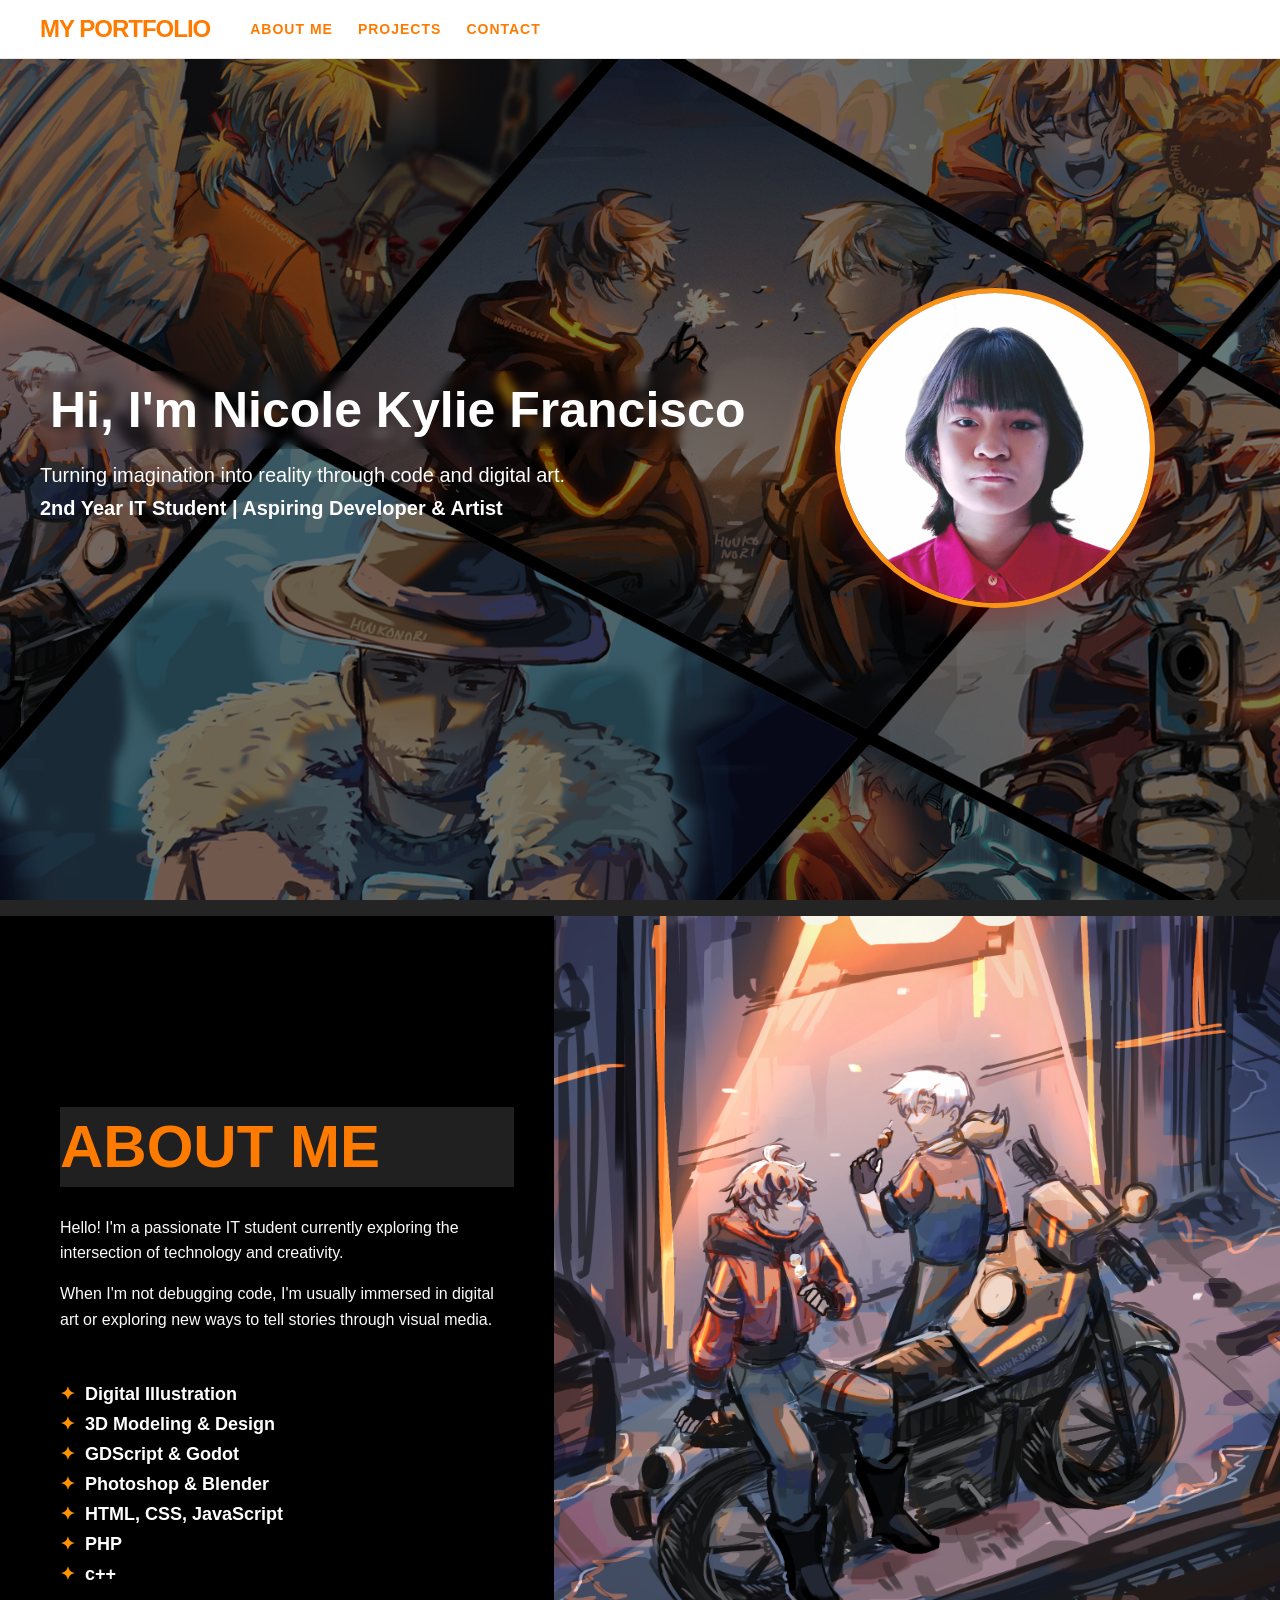
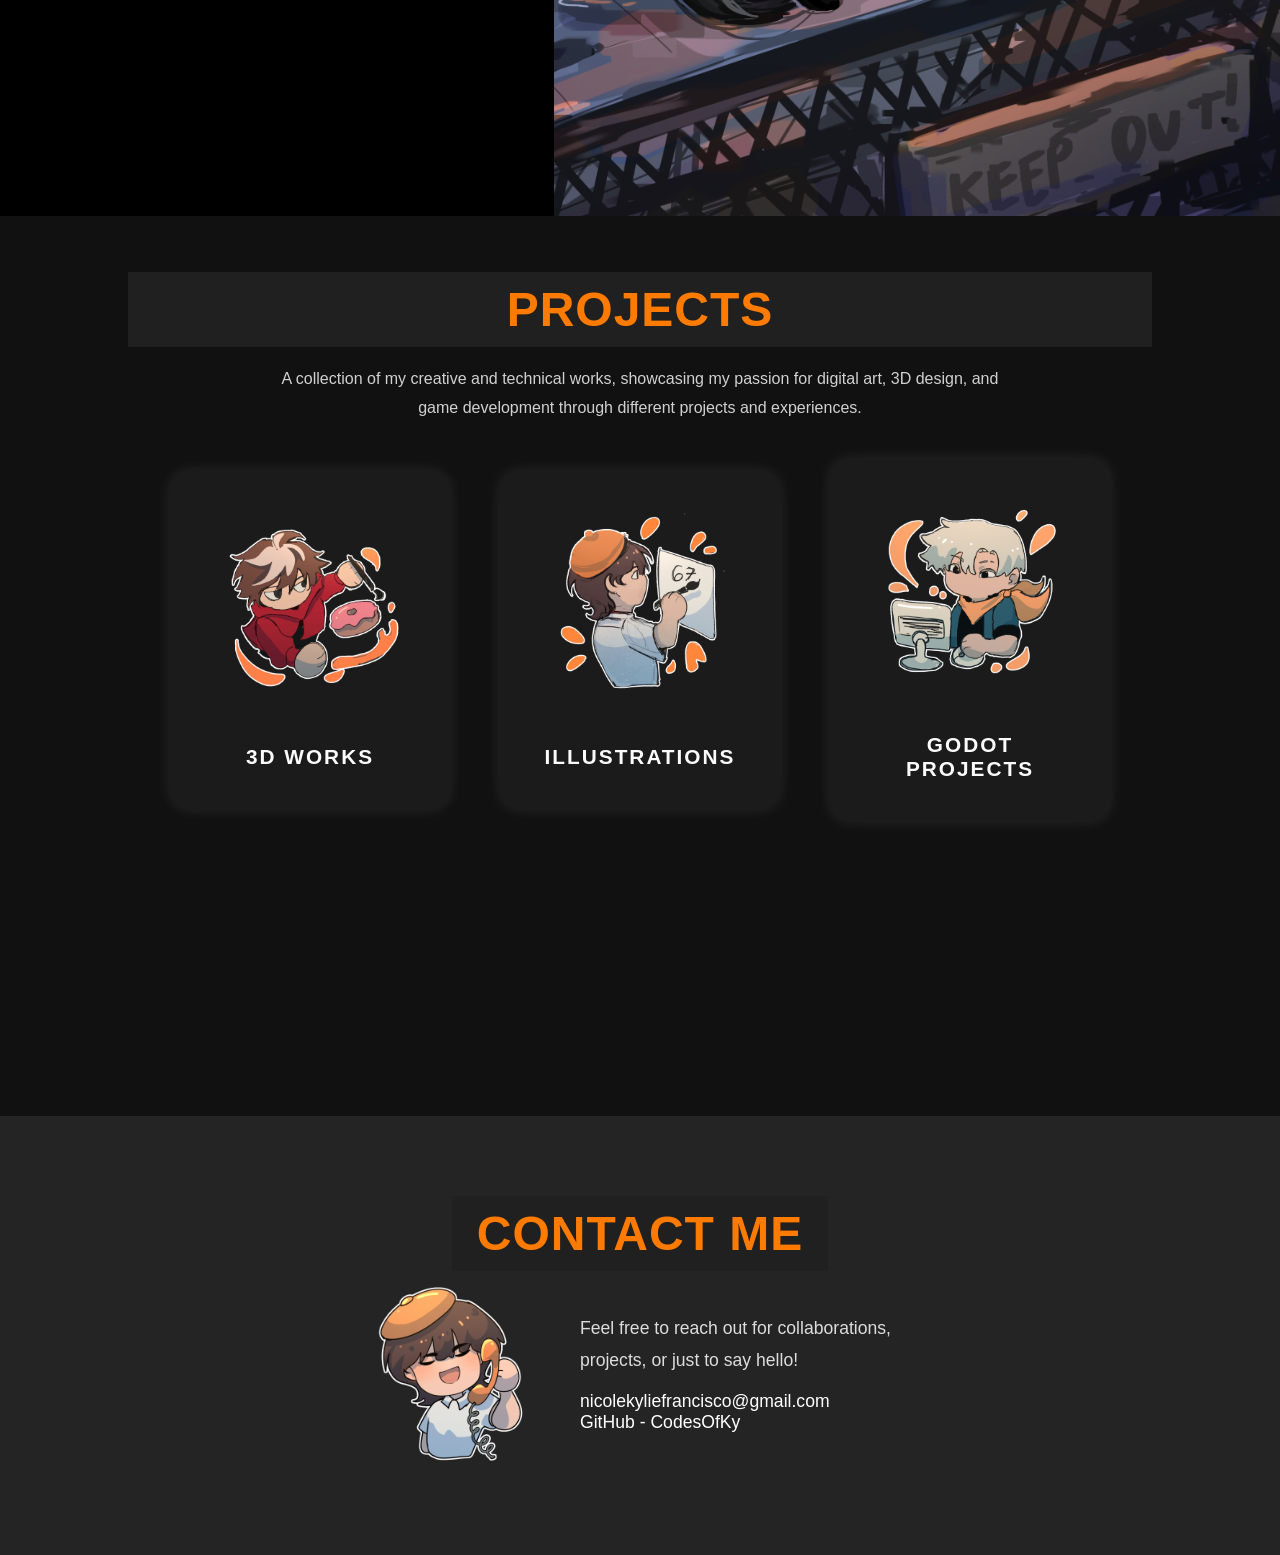
==== commit 40c904cb: "inital commit" ====
--- a/index.html
+++ b/index.html
@@ -79,6 +79,7 @@
         <img src="hero section and about me images/illus.png" alt ="About Me Illustration">
     </div>
 </section>
+
 
 <!-- Projects Section -->
 <section id="projects" class="projects-section">
--- a/design.css
+++ b/design.css
@@ -121,6 +121,31 @@
     width: 100%;
     margin-left: 0; 
     text-align: left;
+}
+
+  .about-content2 {
+        display: grid;
+        grid-template-columns: 1fr;
+        grid-template-areas:
+            "title"
+            "desc"
+            "skills";
+        gap: 12px;
+        width: 100%;
+
+    }
+    
+.about-content2 h1 {
+    font-size: 60px;
+    font-weight: 900;
+    line-height: 1;
+     font-size: 3rem;
+    color: #ff7b00;
+    text-transform: uppercase;
+    margin-bottom: 10px;
+    padding-top: 10px;
+    padding-bottom: 10px;
+    background-color: #202020;
 }
 .about-right {
     flex: 1.6;
@@ -282,7 +307,7 @@
     min-height: 100vh;
     background: #111;
     color: rgb(240, 141, 2);
-    padding: 80px 10%;
+    padding: 20px 10%; /* Reduced top/bottom padding from 80px to 40px */
     text-align: center;
 }
 
@@ -456,6 +481,8 @@
     display: block;
     overflow: hidden;
     border-radius: 10px;
+    margin-top: 40px;
+    margin-left: 20px;
 }
 
 /* FIX IMAGE SIZE WITHOUT STRETCHING */
@@ -496,6 +523,7 @@
 
 /* IMAGE BOX & CARD */
 .game-gallery-item {
+    margin-top: 30px;
     background: #1b1b1b; /* Dark card background */
     border-radius: 15px;
     overflow: hidden;
@@ -599,6 +627,15 @@
     padding: 10px 25px;
 }
 
+   .projects-title3{
+      font-size: 3rem;
+    font-weight: 900;
+    color: #ff7b00;
+    text-transform: uppercase;
+    letter-spacing: 1px;
+    background-color: #202020;
+    padding: 10px 25px;
+    }
 
 /* CONTACT BOX */
 .contact-box{
--- a/designMobile.css
+++ b/designMobile.css
@@ -50,6 +50,30 @@
         margin: 0;
     }
 
+        .about-content2 {
+        display: grid;
+        grid-template-columns: 1fr;
+        grid-template-areas:
+            "title"
+            "desc"
+            "skills";
+        gap: 12px;
+        width: 100%;
+        margin-top: -300px;
+    }
+    
+.about-content2 h1 {
+    font-size: 60px;
+    font-weight: 900;
+    line-height: 1;
+     font-size: 2rem;
+    color: #ff7b00;
+    text-transform: uppercase;
+    margin-bottom: 10px;
+    padding-top: 10px;
+    padding-bottom: 10px;
+    background-color: #202020;
+}
     .about-content h1 {
         grid-area: title;
         font-size: 28px;
@@ -137,6 +161,17 @@
     padding: 10px 25px;
     }
 
+    .projects-title3{
+        margin-top: -100px;
+      font-size: 2rem;
+    font-weight: 900;
+    color: #ff7b00;
+    text-transform: uppercase;
+    letter-spacing: 1px;
+    background-color: #202020;
+    padding: 10px 25px;
+    }
+
 
     .projects-container{
         flex-direction: column; /* STACK ITEMS */
